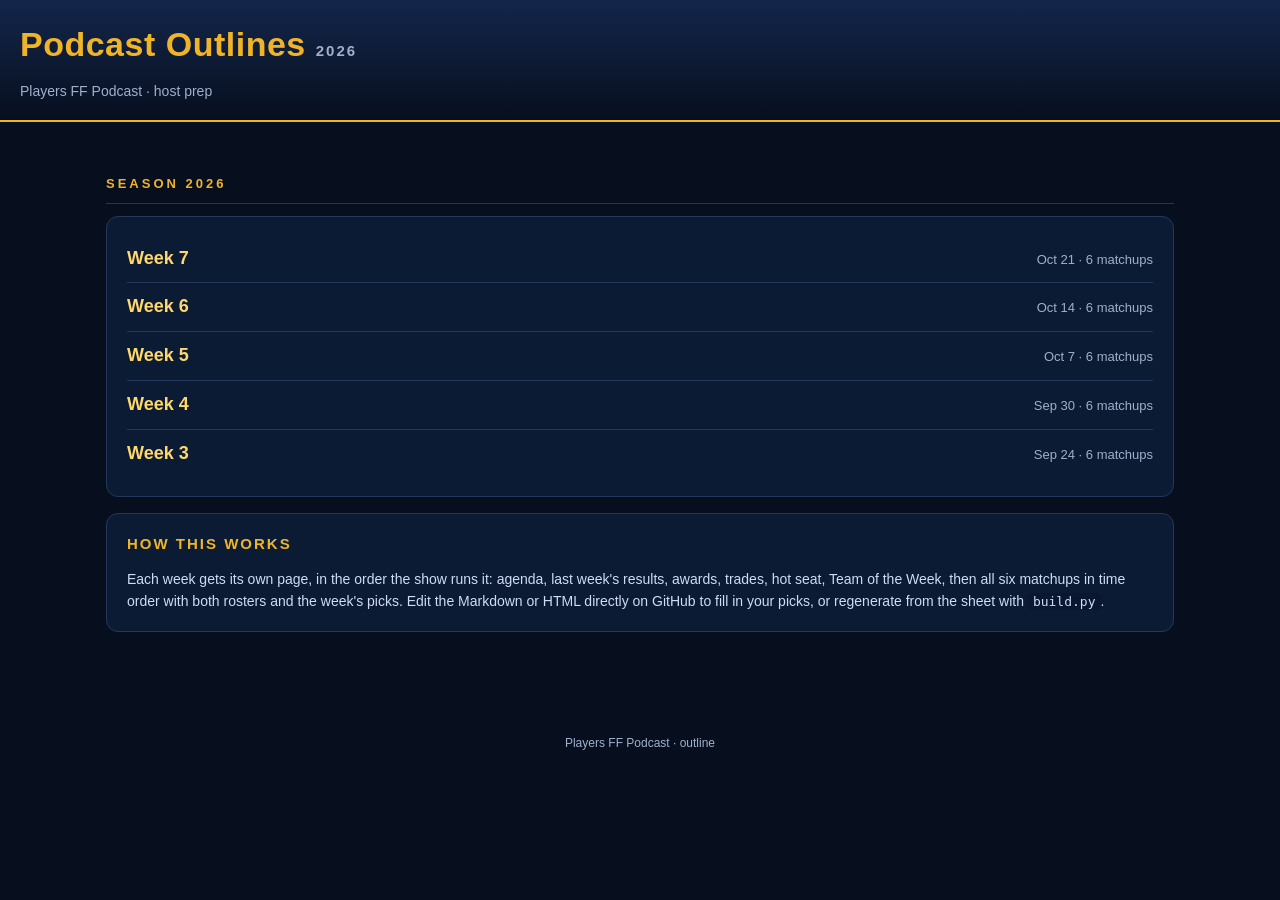
==== index.html @ 6904c999 "Add Week 7 podcast outline: hot seat, awards, Team of the Week (CJ/Taylor Gang), all 6 matchups" ====
<!doctype html><html lang="en"><head><meta charset="utf-8">
<meta name="viewport" content="width=device-width,initial-scale=1">
<meta name="robots" content="noindex,nofollow">
<title>Players FF Podcast — Outlines</title>
<link rel="stylesheet" href="style.css?v=f5594147"></head><body>
<header class="top"><h1>Podcast Outlines<span class="yr">2026</span></h1>
<div class="meta"><span>Players FF Podcast · host prep</span></div></header>
<main>
<h2 class="hdr">Season 2026</h2>
<section class="card">
<ul class="weeks">
<li><a href="week-07.html">Week 7</a><span>Oct 21 · 6 matchups</span></li>
<li><a href="week-06.html">Week 6</a><span>Oct 14 · 6 matchups</span></li>
<li><a href="week-05.html">Week 5</a><span>Oct 7 · 6 matchups</span></li>
<li><a href="week-04.html">Week 4</a><span>Sep 30 · 6 matchups</span></li>
<li><a href="week-03.html">Week 3</a><span>Sep 24 · 6 matchups</span></li>
</ul>
</section>
<section class="card">
<h2>How this works</h2>
<p style="font-size:14px;color:#cfdcf2;margin:0">
Each week gets its own page, in the order the show runs it: agenda, last week's results,
awards, trades, hot seat, Team of the Week, then all six matchups in time order with both
rosters and the week's picks. Edit the Markdown or HTML directly on GitHub
to fill in your picks, or regenerate from the sheet with <code>build.py</code>.</p>
</section>
</main><footer>Players FF Podcast · outline</footer></body></html>
---- style.css ----
:root{--navy:#0b1b33;--navy2:#13264a;--gold:#f0b429;--gold2:#ffd76a;
--ink:#e8eefc;--dim:#9fb0cc;--line:#24375c;--bg:#070f1f}
*{box-sizing:border-box}
body{margin:0;background:var(--bg);color:var(--ink);
font:16px/1.55 -apple-system,BlinkMacSystemFont,"Segoe UI",Roboto,sans-serif}
a{color:var(--gold2)}
.top{padding:28px 20px 18px;background:linear-gradient(180deg,var(--navy2),var(--bg));
border-bottom:2px solid var(--gold)}
.back{display:inline-block;margin-bottom:10px;font-size:14px;text-decoration:none}
.top h1{margin:0;font-size:34px;letter-spacing:.5px;color:var(--gold)}
.top h1 .yr{font-size:15px;color:var(--dim);margin-left:10px;letter-spacing:2px}
.meta{margin-top:10px;display:flex;flex-wrap:wrap;gap:8px 22px;font-size:14px;color:var(--dim)}
.meta b{color:var(--ink);font-weight:600;margin-right:6px}
main{max-width:1100px;margin:0 auto;padding:22px 16px 60px}
.hdr{font-size:13px;letter-spacing:3px;text-transform:uppercase;color:var(--gold);
margin:30px 0 12px;border-bottom:1px solid var(--line);padding-bottom:8px}
.card{background:var(--navy);border:1px solid var(--line);border-radius:12px;
padding:18px 20px;margin:0 0 16px}
.card h2{margin:0 0 14px;font-size:15px;letter-spacing:2px;text-transform:uppercase;color:var(--gold)}
.game .slot{font-size:11px;letter-spacing:2.5px;color:var(--gold);font-weight:700}
.game h3{margin:6px 0 16px;font-size:21px}
.game h3 i{color:var(--dim);font-style:normal;font-size:15px;margin:0 6px}
.teams{display:grid;grid-template-columns:1fr 1fr;gap:16px}
.team{background:#0a1730;border:1px solid var(--line);border-radius:9px;padding:12px 14px}
.team h4{margin:0 0 8px;font-size:12px;letter-spacing:1.6px;color:var(--gold2)}
.team ul{margin:0;padding-left:18px}
.team li{margin:4px 0;font-size:14px}
.trend,.h2h,.pick{margin:14px 0 0;font-size:14px;color:#cfdcf2}
.trend b,.h2h b,.pick b{display:block;font-size:11px;letter-spacing:1.8px;
text-transform:uppercase;color:var(--gold);margin-bottom:4px}
.h2h b,.pick b{display:inline-block;margin:0 8px 0 0}
.pick .blank{color:var(--dim)}
.agenda ol{margin:0;padding-left:20px}
.agenda li{display:flex;justify-content:space-between;gap:16px;padding:5px 0;
border-bottom:1px dashed var(--line)}
.agenda li em{color:var(--gold2);font-style:normal;font-variant-numeric:tabular-nums}
.awards dt{font-size:12px;letter-spacing:1.4px;color:var(--gold);text-transform:uppercase;margin-top:12px}
.awards dd{margin:4px 0 0;font-size:14px}
.awards .who{display:block;color:var(--dim);font-size:12px;margin-top:3px}
.drinks{margin:0}
.drinks dt{font-size:14px;font-weight:600;color:var(--gold2);margin-top:14px}
.drinks dt:first-of-type{margin-top:6px}
.drinks dt .rk{display:inline-block;min-width:34px;color:var(--gold);font-size:11px;
letter-spacing:1.4px;font-weight:700;font-variant-numeric:tabular-nums}
.drinks dd{margin:4px 0 0 34px;font-size:14px;color:#cfdcf2;
padding-bottom:10px;border-bottom:1px dashed var(--line)}
.drinks dd:last-of-type{border-bottom:0;padding-bottom:0}
.drinks .who{display:block;color:var(--dim);font-size:12px;letter-spacing:.6px;margin-top:3px}
.kv{display:grid;grid-template-columns:auto 1fr;gap:4px 14px;margin:0 0 14px;font-size:14px}
.kv dt{color:var(--dim)}.kv dd{margin:0}
table{width:100%;border-collapse:collapse;font-size:14px}
th{text-align:left;font-size:11px;letter-spacing:1.4px;text-transform:uppercase;
color:var(--gold);border-bottom:1px solid var(--line);padding:6px 8px}
td{padding:6px 8px;border-bottom:1px solid #16264400}
tbody tr:nth-child(odd){background:#0a1730}
.over li,.impact li{margin:7px 0;font-size:14px}
h4{margin:18px 0 8px;font-size:12px;letter-spacing:1.6px;color:var(--gold2)}
footer{text-align:center;color:var(--dim);font-size:12px;padding:26px}
@media(max-width:700px){.teams{grid-template-columns:1fr}.top h1{font-size:26px}}
.weeks{list-style:none;margin:0;padding:0}
.weeks li{display:flex;justify-content:space-between;align-items:baseline;gap:16px;
padding:10px 0;border-bottom:1px solid var(--line)}
.weeks li:last-child{border-bottom:0}
.weeks a{font-size:18px;text-decoration:none;font-weight:600}
.weeks span{color:var(--dim);font-size:13px}
code{background:#0a1730;padding:1px 5px;border-radius:4px;font-size:13px}
.total{display:flex;justify-content:space-between;gap:16px;margin:12px 0 0;
padding-top:10px;border-top:1px solid var(--gold);font-size:14px}
.total span{letter-spacing:1.6px;text-transform:uppercase;font-size:11px;color:var(--gold)}
.total em{font-style:normal;color:var(--gold2);font-variant-numeric:tabular-nums;font-weight:600}
.bar{position:sticky;top:0;z-index:40;display:flex;align-items:center;gap:14px;
padding:9px 16px;background:rgba(7,15,31,.94);backdrop-filter:blur(8px);
border-bottom:1px solid var(--line)}
.bar .back{margin:0;font-size:13px;text-decoration:none;color:var(--dim)}
.bar .back:hover{color:var(--gold2)}
.menu{position:relative}
.menu summary{list-style:none;cursor:pointer;font-size:13px;color:var(--gold);
letter-spacing:1.4px;text-transform:uppercase;font-weight:600;user-select:none}
.menu summary::-webkit-details-marker{display:none}
.menu .car{margin-left:6px;font-size:11px}
.menu nav{position:absolute;left:0;top:26px;min-width:290px;max-height:70vh;overflow:auto;
background:var(--navy);border:1px solid var(--line);border-radius:10px;padding:6px;
box-shadow:0 14px 40px rgba(0,0,0,.6)}
.menu nav a{display:block;padding:8px 11px;border-radius:7px;font-size:13.5px;
color:var(--ink);text-decoration:none}
.menu nav a:hover{background:#12254a;color:var(--gold2)}
.top{padding-top:18px}
section[id]{scroll-margin-top:60px}
.pick .won{font-weight:600;color:var(--gold2)}
.pick .ow{color:var(--dim);font-size:12px;margin-left:8px}
/* season form */
.form{display:grid;gap:5px;margin:14px 0 16px;padding:11px 13px;background:#0a1730;
border:1px solid var(--line);border-radius:9px;font-size:13px;color:#cfdcf2}
.form b{color:var(--gold);margin-right:5px}
/* lineup card */
table.lc{width:100%;border-collapse:collapse;font-size:13.5px;margin:6px 0 4px}
table.lc th{font-size:10.5px;letter-spacing:1.2px;text-transform:uppercase;
color:var(--gold);border-bottom:1px solid var(--line);padding:6px 7px;white-space:nowrap}
table.lc th.l{text-align:left}table.lc th.r{text-align:right}table.lc th.c{text-align:center}
table.lc td{border-bottom:1px solid #13254400}
table.lc tbody tr:nth-child(even){background:#0a1730}
td.l{text-align:left}td.r{text-align:right}td.c{text-align:center;
font-variant-numeric:tabular-nums;white-space:nowrap}
td.slotc{color:var(--gold);font-size:10.5px;letter-spacing:1.2px;font-weight:700;width:52px}
td.win{color:#fff}
td.c.win{color:var(--gold2);font-weight:700}
.dim{color:var(--dim);font-size:11.5px}
.inj{color:#ff6b6b;font-style:normal;font-weight:700;cursor:help}
tr.tot td{border-top:1px solid var(--gold);padding-top:7px;font-weight:700;
color:var(--gold2);font-size:12px;letter-spacing:.6px}
tr.tot{background:transparent!important}
/* windows */
.win{margin:14px 0 0}
.win h5{margin:0 0 7px;font-size:10.5px;letter-spacing:1.6px;text-transform:uppercase;color:var(--gold)}
table.wt{width:100%;border-collapse:collapse;font-size:13px}
table.wt th{font-size:10px;letter-spacing:1px;text-transform:uppercase;color:var(--dim);
padding:4px 6px;text-align:center;font-weight:600}
table.wt td{padding:5px 6px;text-align:center;font-variant-numeric:tabular-nums;
background:#0a1730;border:1px solid var(--bg)}
table.wt td.who{text-align:left;color:#cfdcf2;font-size:12.5px;background:transparent;white-space:nowrap}
table.wt td.hot{color:var(--gold2);font-weight:700;background:#16305c}
table.wt td.zero{color:#40507080}
table.lc .opp{color:#7f92b3;font-weight:400;white-space:nowrap}
table.lc .opp.bye{color:#8a7a4a;letter-spacing:.8px;font-weight:700;font-size:10.5px}
table.lc .kick{color:#6c7f9f}
table.lc .kick.tbd{font-style:italic}
table.lc .intl{color:var(--gold);font-size:10.5px;letter-spacing:.6px}
.tznote{margin:-4px 0 14px;font-size:11.5px;letter-spacing:.4px;color:var(--dim)}
table.wt td .pct{display:block;font-size:10px;font-weight:400;color:var(--dim);margin-top:2px;letter-spacing:.4px}
table.wt td.hot .pct{color:var(--gold)}
/* trades */
.deal{background:#0a1730;border:1px solid var(--line);border-radius:9px;
padding:12px 14px;margin:12px 0}
.deal h4{margin:0 0 8px;display:flex;flex-wrap:wrap;align-items:baseline;gap:8px}
.deal p{margin:8px 0 0;font-size:14px;color:#cfdcf2}
.gets{margin:0;padding-left:18px}
.gets li{margin:4px 0;font-size:14px}
.gets b{color:var(--gold2);font-weight:600;margin-right:4px}
.grade{display:inline-block;background:var(--navy2);border:1px solid var(--gold);
border-radius:20px;padding:1px 9px;font-size:11px;letter-spacing:1px;
font-weight:700;color:var(--gold);text-transform:none}
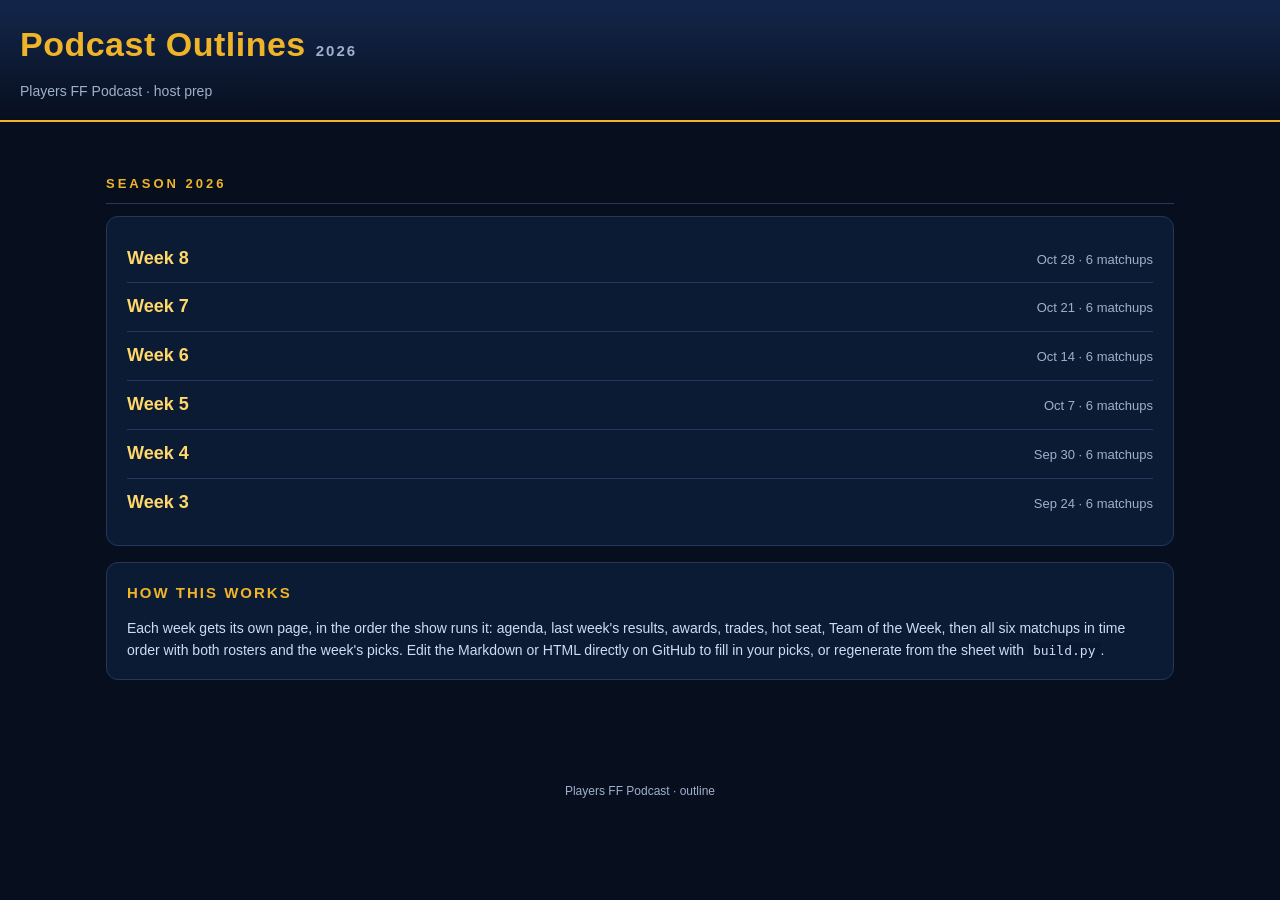
==== commit ae211c88: "Add Week 8 podcast outline: hot seat, awards, all 6 matchups Built via the no-sheet fallback (gog OA" ====
--- a/index.html
+++ b/index.html
@@ -9,6 +9,7 @@
 <h2 class="hdr">Season 2026</h2>
 <section class="card">
 <ul class="weeks">
+<li><a href="week-08.html">Week 8</a><span>Oct 28 · 6 matchups</span></li>
 <li><a href="week-07.html">Week 7</a><span>Oct 21 · 6 matchups</span></li>
 <li><a href="week-06.html">Week 6</a><span>Oct 14 · 6 matchups</span></li>
 <li><a href="week-05.html">Week 5</a><span>Oct 7 · 6 matchups</span></li>
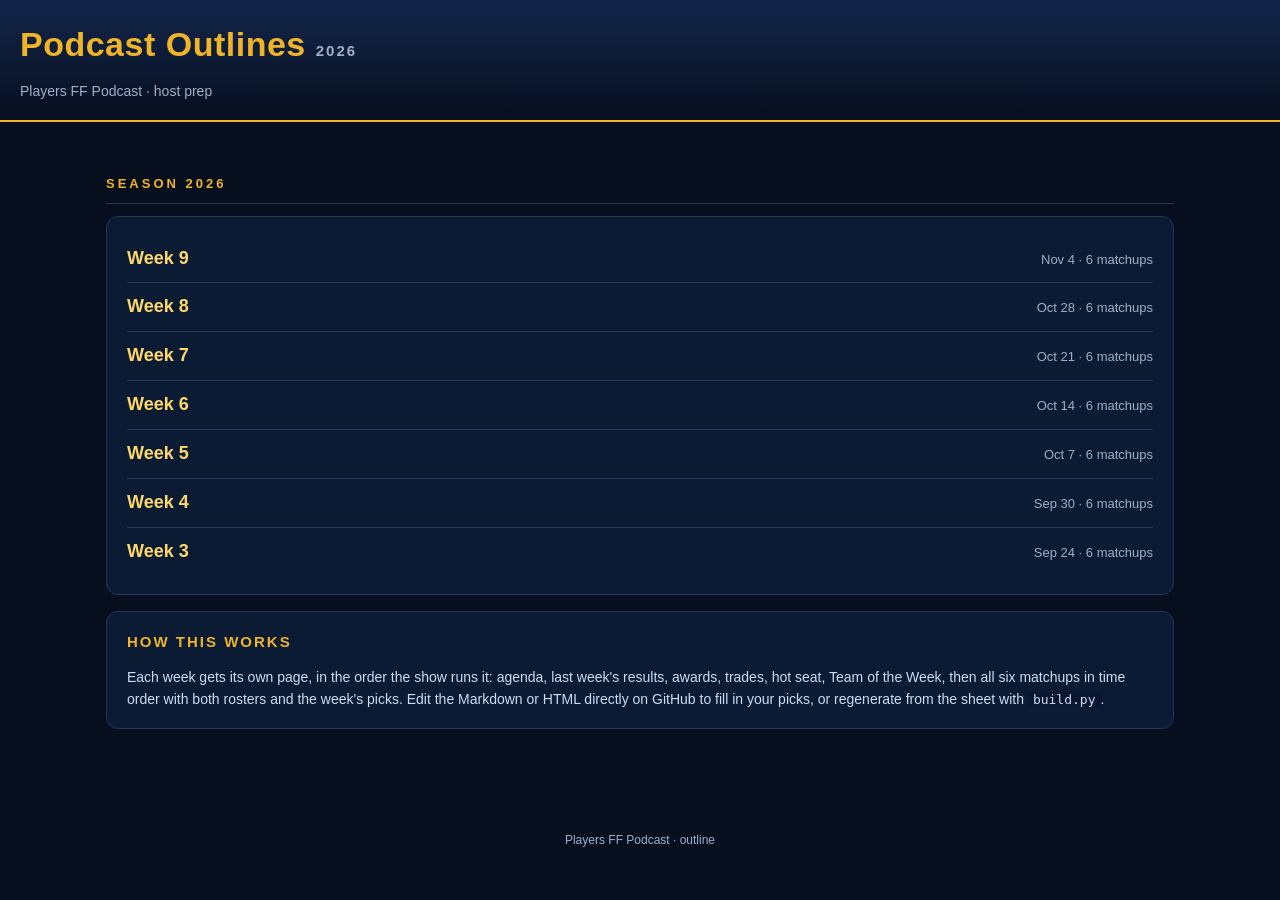
==== commit 80c07130: "Add Week 9 to index" ====
--- a/index.html
+++ b/index.html
@@ -9,6 +9,7 @@
 <h2 class="hdr">Season 2026</h2>
 <section class="card">
 <ul class="weeks">
+<li><a href="week-09.html">Week 9</a><span>Nov 4 · 6 matchups</span></li>
 <li><a href="week-08.html">Week 8</a><span>Oct 28 · 6 matchups</span></li>
 <li><a href="week-07.html">Week 7</a><span>Oct 21 · 6 matchups</span></li>
 <li><a href="week-06.html">Week 6</a><span>Oct 14 · 6 matchups</span></li>
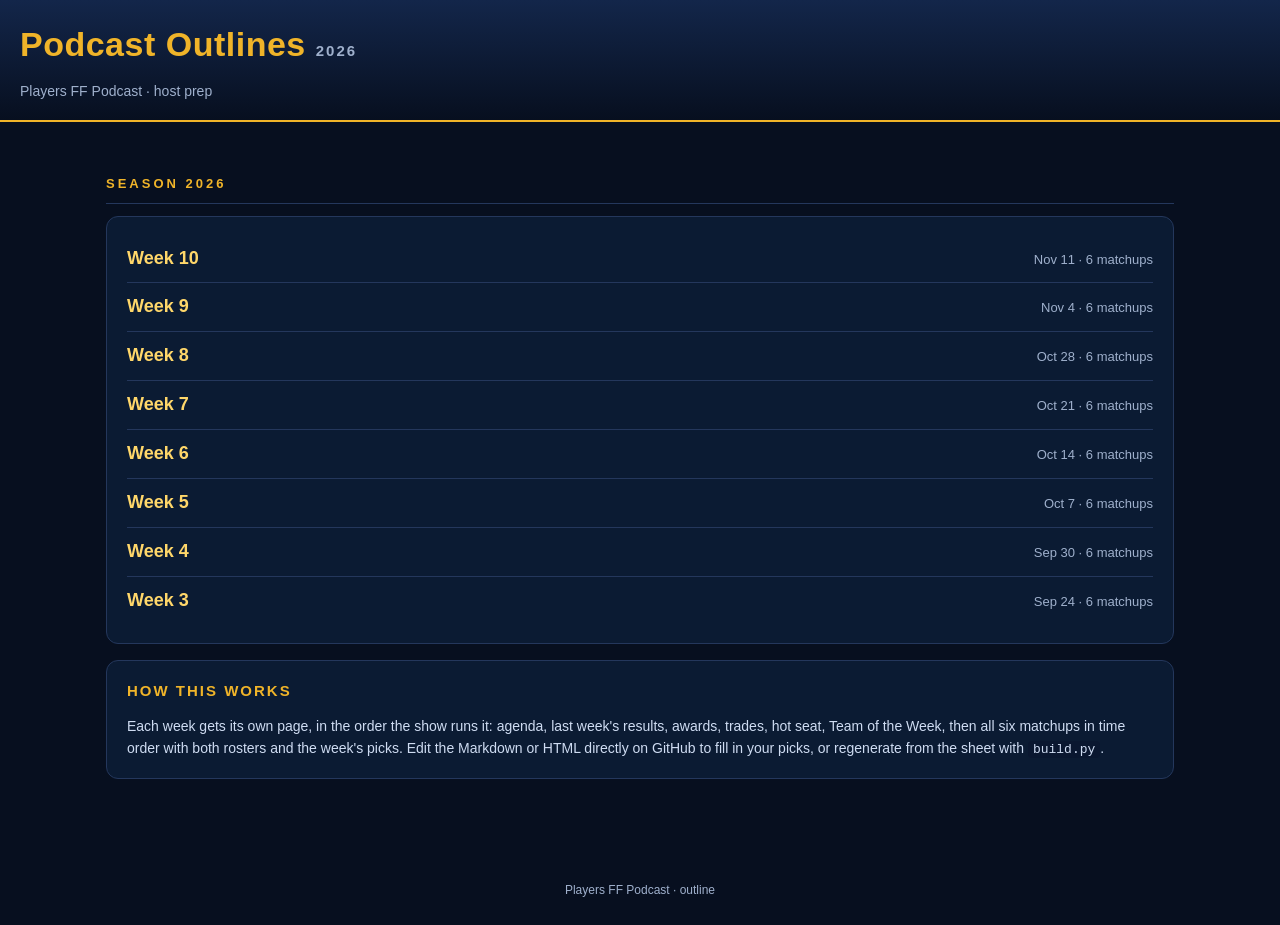
==== commit d61091a0: "Add Week 10 podcast outline" ====
--- a/index.html
+++ b/index.html
@@ -9,6 +9,7 @@
 <h2 class="hdr">Season 2026</h2>
 <section class="card">
 <ul class="weeks">
+<li><a href="week-10.html">Week 10</a><span>Nov 11 · 6 matchups</span></li>
 <li><a href="week-09.html">Week 9</a><span>Nov 4 · 6 matchups</span></li>
 <li><a href="week-08.html">Week 8</a><span>Oct 28 · 6 matchups</span></li>
 <li><a href="week-07.html">Week 7</a><span>Oct 21 · 6 matchups</span></li>
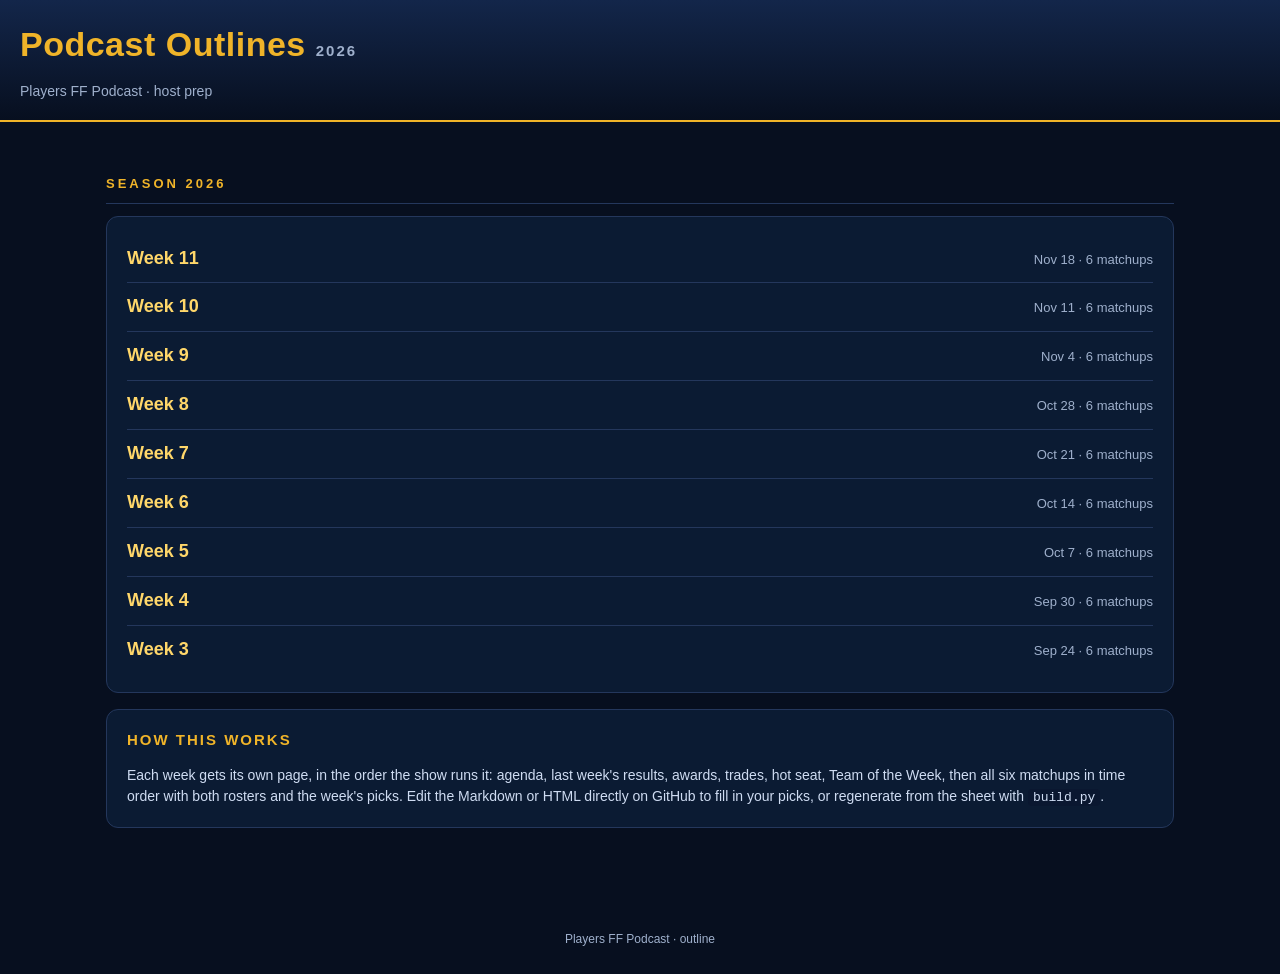
==== commit 86bcf87e: "Link Week 11 from the index" ====
--- a/index.html
+++ b/index.html
@@ -2,13 +2,14 @@
 <meta name="viewport" content="width=device-width,initial-scale=1">
 <meta name="robots" content="noindex,nofollow">
 <title>Players FF Podcast — Outlines</title>
-<link rel="stylesheet" href="style.css?v=f5594147"></head><body>
+<link rel="stylesheet" href="style.css?v=c7a4433166c"></head><body>
 <header class="top"><h1>Podcast Outlines<span class="yr">2026</span></h1>
 <div class="meta"><span>Players FF Podcast · host prep</span></div></header>
 <main>
 <h2 class="hdr">Season 2026</h2>
 <section class="card">
 <ul class="weeks">
+<li><a href="week-11.html">Week 11</a><span>Nov 18 · 6 matchups</span></li>
 <li><a href="week-10.html">Week 10</a><span>Nov 11 · 6 matchups</span></li>
 <li><a href="week-09.html">Week 9</a><span>Nov 4 · 6 matchups</span></li>
 <li><a href="week-08.html">Week 8</a><span>Oct 28 · 6 matchups</span></li>
--- a/style.css
+++ b/style.css
@@ -17,6 +17,10 @@
 .card{background:var(--navy);border:1px solid var(--line);border-radius:12px;
 padding:18px 20px;margin:0 0 16px}
 .card h2{margin:0 0 14px;font-size:15px;letter-spacing:2px;text-transform:uppercase;color:var(--gold)}
+#statement p{margin:0 0 12px}
+#statement ol{margin:0 0 14px;padding-left:22px}
+#statement ol li{margin:0 0 8px;color:var(--ink)}
+#statement p.who{margin:16px 0 0;color:var(--dim);font-size:13px;letter-spacing:.6px;text-align:right}
 .game .slot{font-size:11px;letter-spacing:2.5px;color:var(--gold);font-weight:700}
 .game h3{margin:6px 0 16px;font-size:21px}
 .game h3 i{color:var(--dim);font-style:normal;font-size:15px;margin:0 6px}
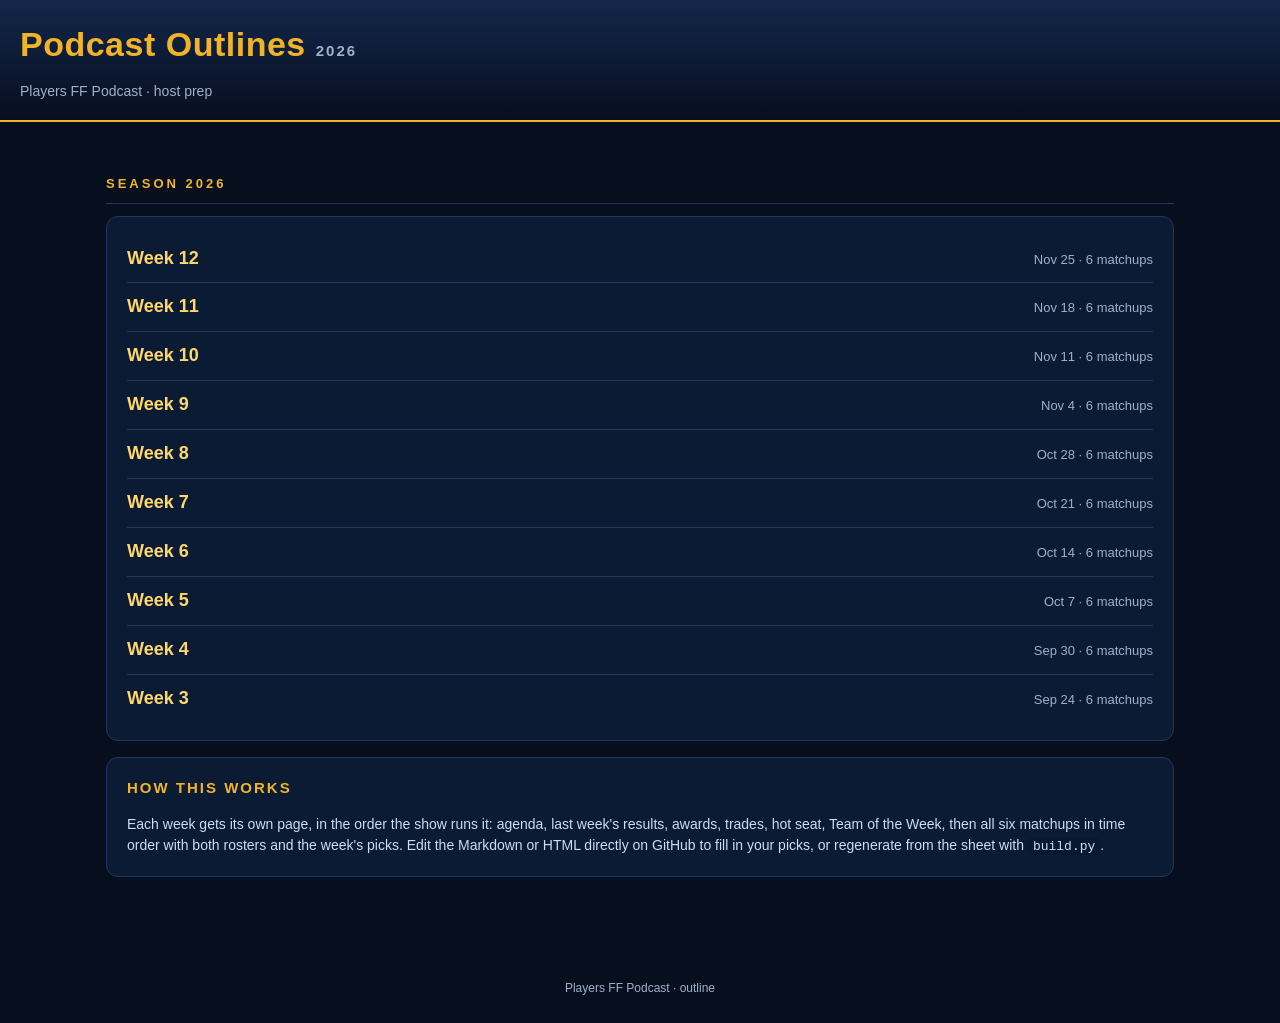
==== commit 13756719: "Link Week 12 from the index" ====
--- a/index.html
+++ b/index.html
@@ -9,6 +9,7 @@
 <h2 class="hdr">Season 2026</h2>
 <section class="card">
 <ul class="weeks">
+<li><a href="week-12.html">Week 12</a><span>Nov 25 · 6 matchups</span></li>
 <li><a href="week-11.html">Week 11</a><span>Nov 18 · 6 matchups</span></li>
 <li><a href="week-10.html">Week 10</a><span>Nov 11 · 6 matchups</span></li>
 <li><a href="week-09.html">Week 9</a><span>Nov 4 · 6 matchups</span></li>
